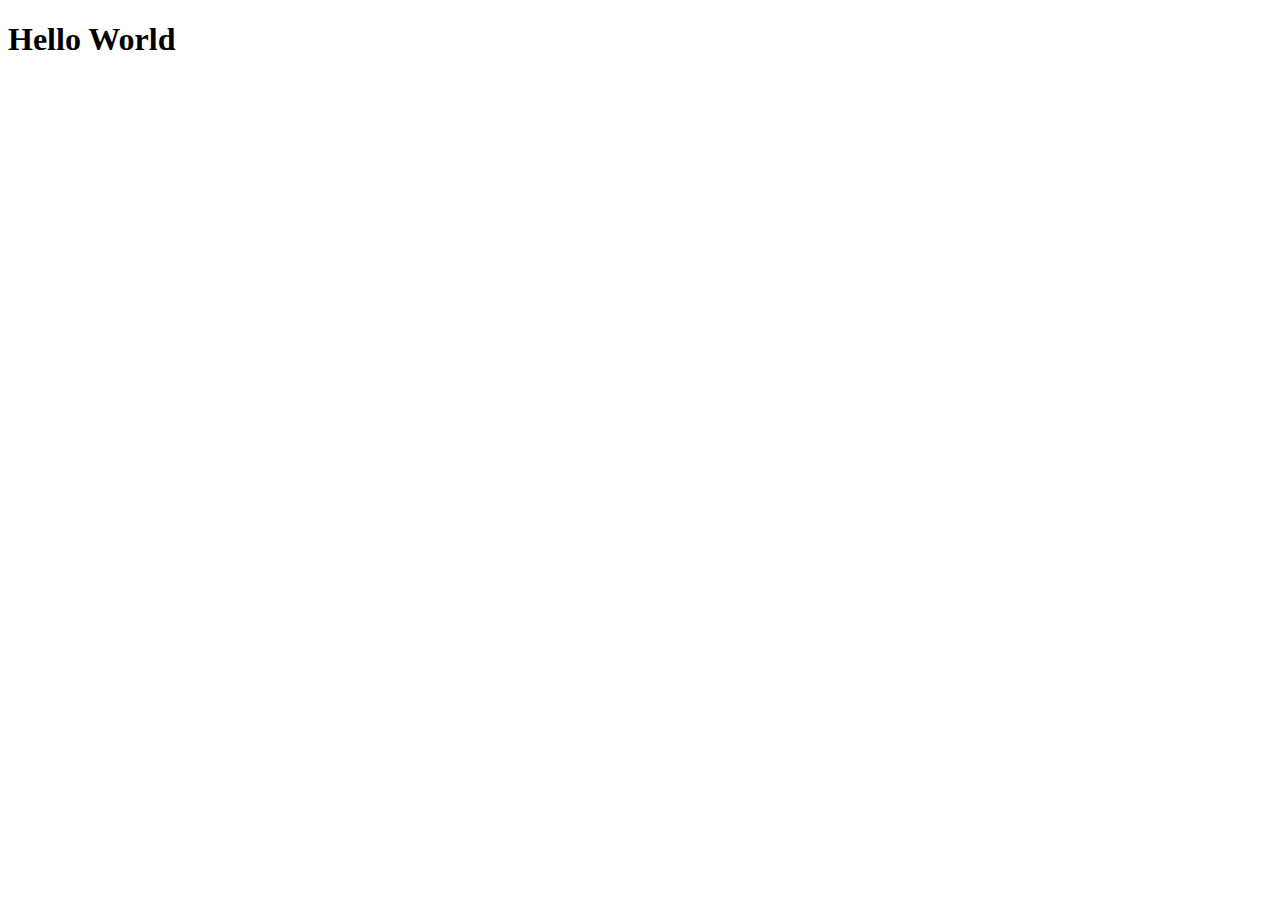
==== index.html @ 7e3162a3 "initial commit" ====
<!DOCTYPE html>
<html lang="en">
  <head>
    <meta charset="UTF-8" />
    <meta http-equiv="X-UA-Compatible" content="IE=edge" />
    <meta name="viewport" content="width=device-width, initial-scale=1.0" />
    <title>Final Project 2 Kelompok 3</title>
  </head>
  <body>
    <h1>Hello World</h1>
  </body>
</html>
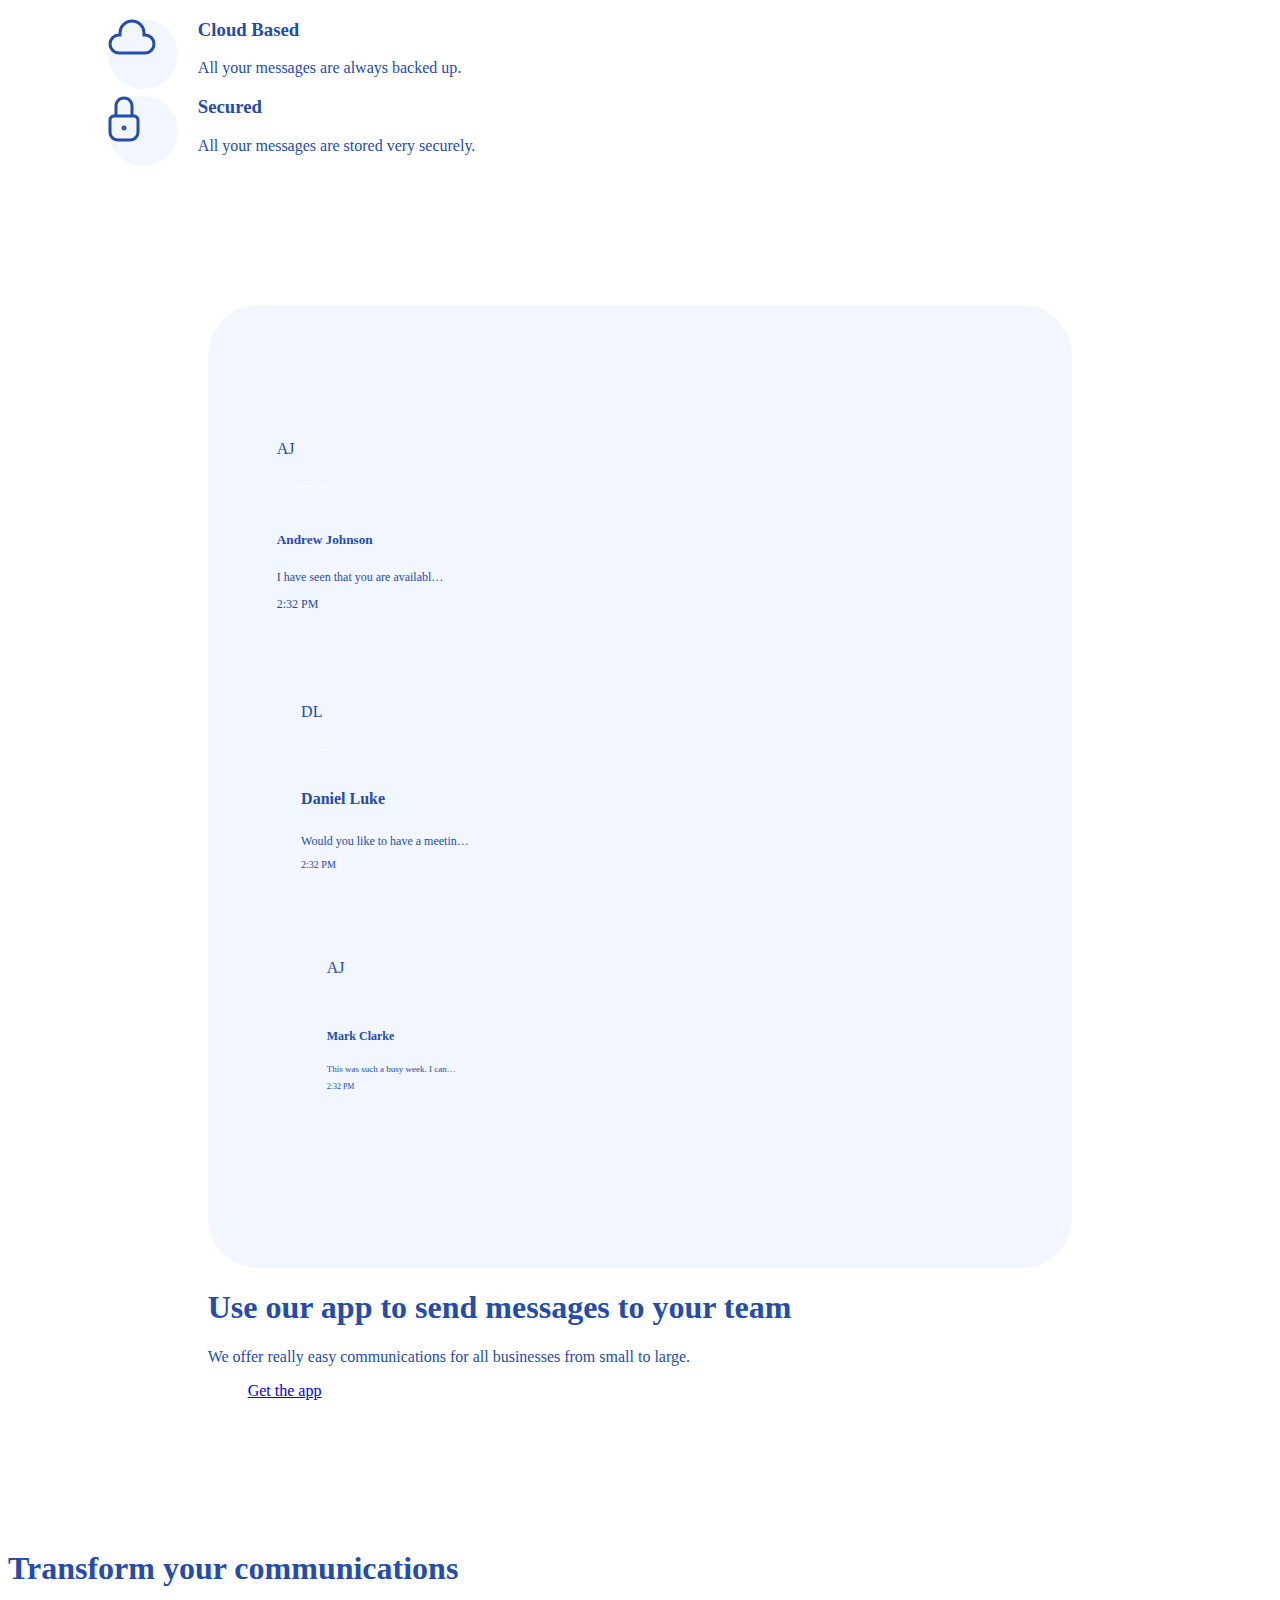
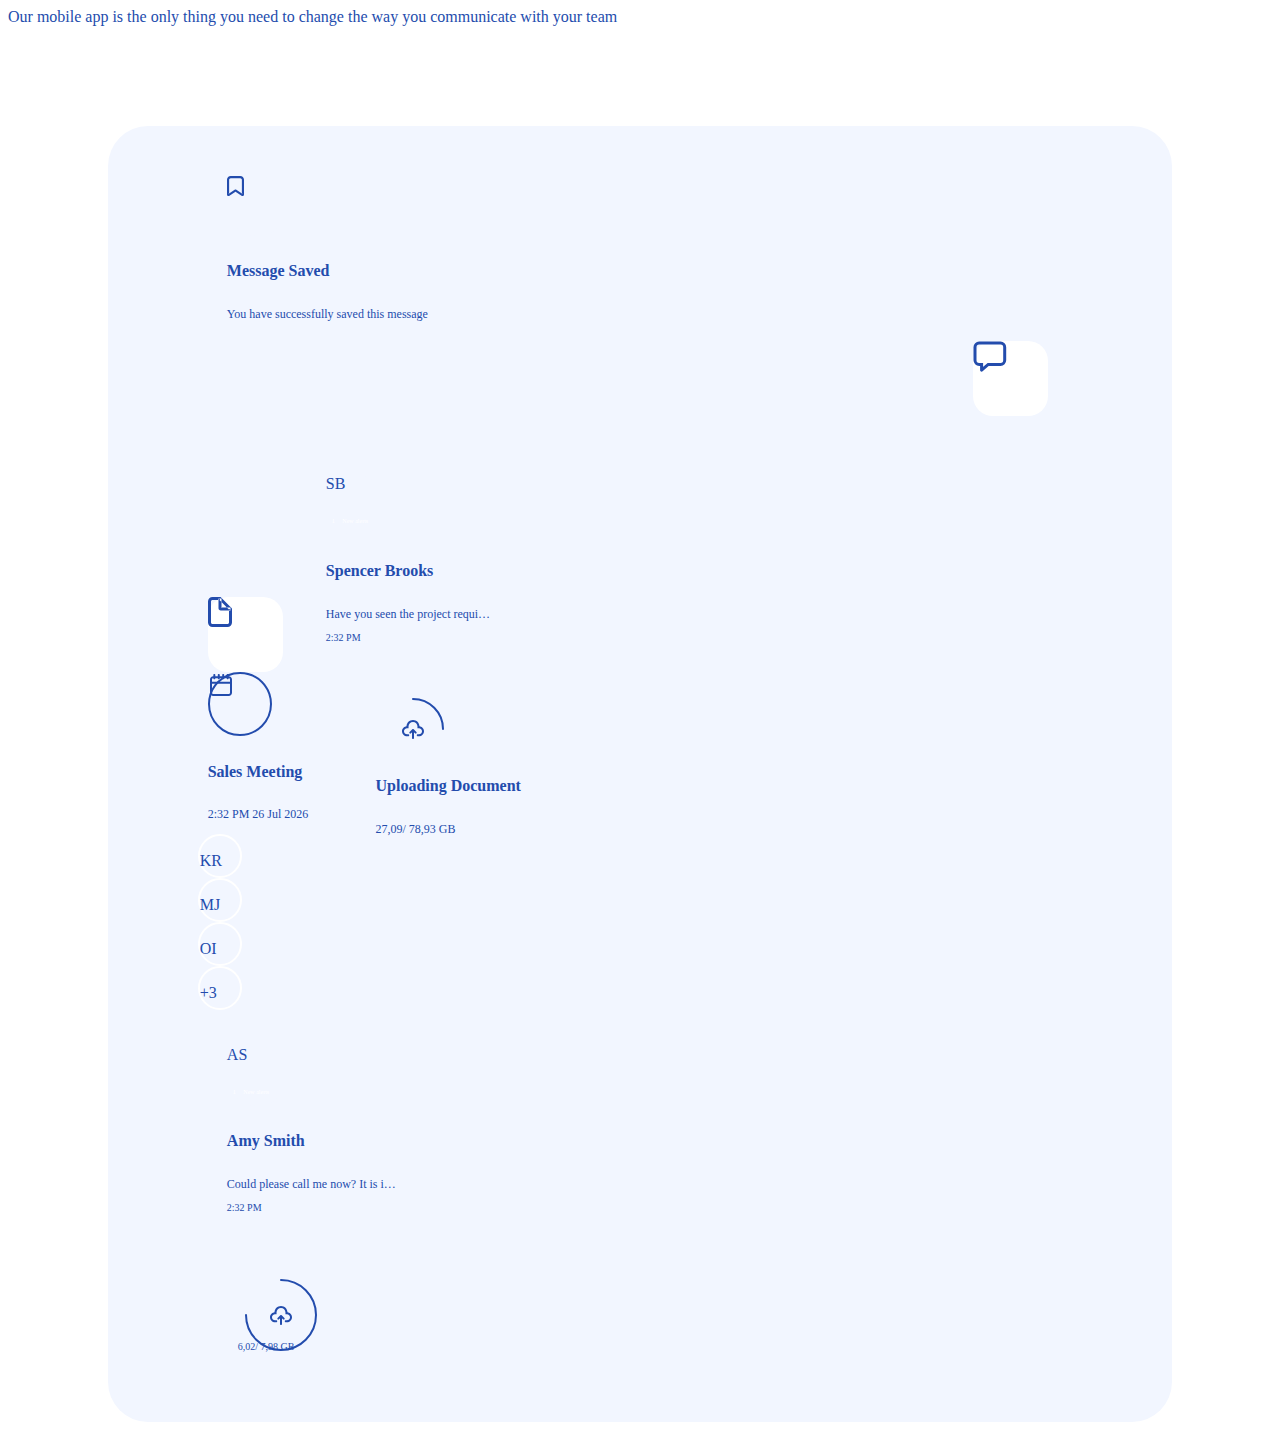
==== commit ed777485: "Features" ====
--- a/index.html
+++ b/index.html
@@ -5,8 +5,422 @@
     <meta http-equiv="X-UA-Compatible" content="IE=edge" />
     <meta name="viewport" content="width=device-width, initial-scale=1.0" />
     <title>Final Project 2 Kelompok 3</title>
+
+    <!-- download bootstrap 5 -->
+    <link
+      href="https://cdn.jsdelivr.net/npm/bootstrap@5.0.2/dist/css/bootstrap.min.css"
+      rel="stylesheet"
+      integrity="sha384-EVSTQN3/azprG1Anm3QDgpJLIm9Nao0Yz1ztcQTwFspd3yD65VohhpuuCOmLASjC"
+      crossorigin="anonymous"
+    />
+    <script
+      src="https://cdn.jsdelivr.net/npm/bootstrap@5.0.2/dist/js/bootstrap.bundle.min.js"
+      integrity="sha384-MrcW6ZMFYlzcLA8Nl+NtUVF0sA7MsXsP1UyJoMp4YLEuNSfAP+JcXn/tWtIaxVXM"
+      crossorigin="anonymous"
+      defer
+    ></script>
+
+    <!-- script js -->
+    <script src="features/features.js" defer></script>
+
+    <!--  -->
+    <link rel="stylesheet" href="index.css" />
+    <link rel="stylesheet" href="features/features.css" />
   </head>
   <body>
-    <h1>Hello World</h1>
+    <!-- section A -->
+
+    <!-- section B -->
+    <!-- features 1 -->
+    <div class="features1">
+      <div class="features1-top">
+        <div class="row row-cols-1 row-cols-md-2">
+          <!-- left -->
+          <div class="col col-topLeft d-flex align-items-center">
+            <div
+              class="features1-img d-flex align-items-center justify-content-center"
+            >
+              <img src="../assets/Icon-5.svg" alt="" />
+            </div>
+            <div class="features1-text">
+              <h3 class="m-0">Cloud Based</h3>
+              <p class="m-0">All your messages are always backed up.</p>
+            </div>
+          </div>
+
+          <!-- right -->
+          <div class="col col-topRight d-flex align-items-center">
+            <div
+              class="features1-img d-flex align-items-center justify-content-center"
+            >
+              <img src="../assets/Icon-4.svg" alt="" class="" />
+            </div>
+            <div class="features1-text">
+              <h3 class="m-0">Secured</h3>
+              <p class="m-0">All your messages are stored very securely.</p>
+            </div>
+          </div>
+        </div>
+      </div>
+
+      <!-- features 1 bottom -->
+      <div class="features1-bot">
+        <div class="card">
+          <div class="row g-5">
+            <!-- left -->
+            <div class="col-md-6 col-featuresLeft">
+              <!-- notif 1 -->
+              <div class="card card-message">
+                <div class="row g-0 messageFeature">
+                  <div
+                    class="col-3 d-flex align-items-center justify-content-center"
+                  >
+                    <div
+                      class="photoProfile d-flex align-items-center justify-content-center position-relative"
+                    >
+                      <p class="m-0">AJ</p>
+                      <span
+                        class="position-absolute top-0 start-100 bg-primary border border-light rounded-circle"
+                        >2
+                        <span class="visually-hidden">New alerts</span>
+                      </span>
+                    </div>
+                  </div>
+                  <div class="col-7 d-flex align-items-center">
+                    <div class="card-body pt-0 pb-0">
+                      <h5 class="card-title">Andrew Johnson</h5>
+                      <p class="card-text">
+                        I have seen that you are availabl…
+                      </p>
+                    </div>
+                  </div>
+                  <div class="col-2">
+                    <p id="messageTime">1:03 PM</p>
+                  </div>
+                </div>
+              </div>
+
+              <!-- notif 2 -->
+              <div class="card card-message-2">
+                <div class="row g-0 messageFeature">
+                  <div
+                    class="col-3 d-flex align-items-center justify-content-center"
+                  >
+                    <div
+                      class="photoProfile-2 d-flex align-items-center justify-content-center position-relative"
+                    >
+                      <p class="m-0">DL</p>
+                      <span
+                        class="position-absolute top-0 start-100 bg-primary border border-light rounded-circle"
+                        >1
+                        <span class="visually-hidden">New alerts</span>
+                      </span>
+                    </div>
+                  </div>
+                  <div class="col-7 d-flex align-items-center">
+                    <div class="card-body pt-0 pb-0">
+                      <h5 class="card-title" style="font-size: 16px">
+                        Daniel Luke
+                      </h5>
+                      <p class="card-text-2" style="font-size: 12px">
+                        Would you like to have a meetin…
+                      </p>
+                    </div>
+                  </div>
+                  <div class="col-2">
+                    <p style="font-size: 10px" id="messageTime2">5:27 AM</p>
+                  </div>
+                </div>
+              </div>
+
+              <!-- notif 3 -->
+              <div class="card card-message-3">
+                <div class="row g-0 messageFeature">
+                  <div
+                    class="col-3 d-flex align-items-center justify-content-center"
+                  >
+                    <div
+                      class="photoProfile-3 d-flex align-items-center justify-content-center position-relative"
+                    >
+                      <p class="m-0">AJ</p>
+                      <span
+                        class="position-absolute top-0 start-100 bg-primary border border-light rounded-circle"
+                        >4
+                        <span class="visually-hidden">New alerts</span>
+                      </span>
+                    </div>
+                  </div>
+                  <div class="col-7 d-flex align-items-center">
+                    <div class="card-body pt-0 pb-0">
+                      <h5 class="card-title" style="font-size: 12px">
+                        Mark Clarke
+                      </h5>
+                      <p class="card-text-3" style="font-size: 9px">
+                        This was such a busy week. I can…
+                      </p>
+                    </div>
+                  </div>
+                  <div class="col-2">
+                    <p style="font-size: 8px" id="messageTime3">1:03 PM</p>
+                  </div>
+                </div>
+              </div>
+            </div>
+            <!-- right -->
+            <div class="col-md-6 col-featuresRight d-flex align-items-center">
+              <div class="card-body">
+                <h1 class="card-title mb-4">
+                  Use our app to send messages to your team
+                </h1>
+                <p class="card-text mb-5">
+                  We offer really easy communications for all businesses from
+                  small to large.
+                </p>
+                <div class="button-feature">
+                  <a href="#" class="btn btn-outline-primary btn-feature"
+                    >Get the app</a
+                  >
+                </div>
+              </div>
+            </div>
+          </div>
+        </div>
+      </div>
+    </div>
+
+    <!-- features 2 -->
+    <div class="features2">
+      <div class="features2-top text-center">
+        <h1 class="mb-4">Transform your communications</h1>
+        <p class="w-50 m-auto">
+          Our mobile app is the only thing you need to change the way you
+          communicate with your team
+        </p>
+      </div>
+
+      <!-- features 2 bottom -->
+      <div class="features2-bot">
+        <div class="row">
+          <!-- left -->
+          <div class="col-md-5 d-flex align-items-center">
+            <div class="features2-left">
+              <div class="card card-message-4 me-0 mb-4">
+                <div class="row g-0 messageFeature">
+                  <div
+                    class="col-3 d-flex align-items-center justify-content-center"
+                  >
+                    <div
+                      class="photoProfile-2 d-flex align-items-center justify-content-center"
+                    >
+                      <img src="../assets/Shape.svg" alt="save" />
+                    </div>
+                  </div>
+                  <div class="col-9 d-flex align-items-center">
+                    <div class="card-body pt-0 pb-0">
+                      <h5 class="card-title" style="font-size: 16px">
+                        Message Saved
+                      </h5>
+                      <p class="card-text-2 mb-0" style="font-size: 12px">
+                        You have successfully saved this message
+                      </p>
+                    </div>
+                  </div>
+                </div>
+              </div>
+              <!--  -->
+              <div class="card-pesan">
+                <div
+                  class="card-body feature-file d-flex align-items-center justify-content-center"
+                >
+                  <img src="../assets/Icon-1.svg" alt="file" />
+                </div>
+              </div>
+            </div>
+          </div>
+
+          <!-- right -->
+          <div class="col-md-7 features2-right">
+            <!-- line 1 -->
+            <div class="line-1 mb-4">
+              <div
+                class="card-body feature-file d-flex align-items-center justify-content-center"
+                style="margin-right: 24px"
+              >
+                <img src="../assets/Icon.svg" alt="file" />
+              </div>
+
+              <!-- message feature 2 -->
+              <div class="card card-message-4">
+                <div class="row g-0 messageFeature">
+                  <div
+                    class="col-3 d-flex align-items-center justify-content-center"
+                  >
+                    <div
+                      class="photoProfile-2 d-flex align-items-center justify-content-center position-relative"
+                    >
+                      <p class="m-0">SB</p>
+                      <span
+                        class="position-absolute top-0 start-100 bg-primary border border-light rounded-circle"
+                        >1
+                        <span class="visually-hidden">New alerts</span>
+                      </span>
+                    </div>
+                  </div>
+                  <div class="col-7 d-flex align-items-center">
+                    <div class="card-body pt-0 pb-0">
+                      <h5 class="card-title" style="font-size: 16px">
+                        Spencer Brooks
+                      </h5>
+                      <p class="card-text-2 mb-0" style="font-size: 12px">
+                        Have you seen the project requi…
+                      </p>
+                    </div>
+                  </div>
+                  <div class="col-2">
+                    <p style="font-size: 10px" id="messageTime4">5:27 AM</p>
+                  </div>
+                </div>
+              </div>
+            </div>
+            <!-- line 2 -->
+            <div class="line-2 mb-4">
+              <div class="card">
+                <div class="card-body">
+                  <div class="card mb-3">
+                    <div class="row">
+                      <div class="col-3">
+                        <div
+                          class="card-body feature-cal d-flex align-items-center justify-content-center"
+                        >
+                          <img src="../assets/Shape-1.svg" alt="file" />
+                        </div>
+                      </div>
+                      <div class="col-9 d-flex align-items-center">
+                        <div class="card-body pt-0 pb-0 pe-0">
+                          <h5 class="card-title" style="font-size: 16px">
+                            Sales Meeting
+                          </h5>
+                          <p
+                            class="card-text-2 mb-0"
+                            style="font-size: 12px"
+                            id="messageTime5"
+                          >
+                            10:30 AM 05 May 2020
+                          </p>
+                        </div>
+                      </div>
+                    </div>
+                  </div>
+                  <div class="meeting d-flex">
+                    <div
+                      class="member-meet d-flex align-items-center justify-content-center"
+                    >
+                      <p class="m-0">KR</p>
+                    </div>
+                    <div
+                      class="member-meet d-flex align-items-center justify-content-center"
+                    >
+                      <p class="m-0">MJ</p>
+                    </div>
+                    <div
+                      class="member-meet d-flex align-items-center justify-content-center"
+                    >
+                      <p class="m-0">OI</p>
+                    </div>
+                    <div
+                      class="member-meet d-flex align-items-center justify-content-center"
+                    >
+                      <p class="m-0">+3</p>
+                    </div>
+                  </div>
+                </div>
+              </div>
+
+              <div class="card card-message-4" style="height: fit-content">
+                <div class="row g-0 messageFeature">
+                  <div
+                    class="col-3 d-flex align-items-center justify-content-center"
+                  >
+                    <div
+                      class="profileBorder d-flex align-items-center justify-content-center"
+                    >
+                      <div
+                        class="photoProfile-4 d-flex align-items-center justify-content-center"
+                      >
+                        <img src="../assets/Group 3.svg" alt="cloud" />
+                      </div>
+                    </div>
+                  </div>
+                  <div class="col-9 d-flex align-items-center">
+                    <div class="card-body pt-0 pb-0">
+                      <h5 class="card-title" style="font-size: 16px">
+                        Uploading Document
+                      </h5>
+                      <p class="card-text-2 mb-0" style="font-size: 12px">
+                        27,09/ 78,93 GB
+                      </p>
+                    </div>
+                  </div>
+                </div>
+              </div>
+            </div>
+
+            <!-- line 3 -->
+            <div class="line-3 mb-4">
+              <div class="card card-message-4" style="width: 300px">
+                <div class="row g-0 messageFeature">
+                  <div
+                    class="col-3 d-flex align-items-center justify-content-center"
+                  >
+                    <div
+                      class="photoProfile-2 d-flex align-items-center justify-content-center position-relative"
+                    >
+                      <p class="m-0">AS</p>
+                      <span
+                        class="position-absolute top-0 start-100 bg-primary border border-light rounded-circle"
+                        >1
+                        <span class="visually-hidden">New alerts</span>
+                      </span>
+                    </div>
+                  </div>
+                  <div class="col-7 d-flex align-items-center">
+                    <div class="card-body pt-0 pb-0">
+                      <h5 class="card-title" style="font-size: 16px">
+                        Amy Smith
+                      </h5>
+                      <p class="card-text-2 mb-0" style="font-size: 12px">
+                        Could please call me now? It is i…
+                      </p>
+                    </div>
+                  </div>
+                  <div class="col-2">
+                    <p style="font-size: 10px" id="messageTime6">5:27 AM</p>
+                  </div>
+                </div>
+              </div>
+            </div>
+            <!-- line 4 -->
+            <div class="line-4">
+              <div class="card">
+                <div
+                  class="profileBorder d-flex align-items-center justify-content-center"
+                >
+                  <div
+                    class="photoProfile-4 d-flex align-items-center justify-content-center"
+                  >
+                    <img src="../assets/Group 2.svg" alt="cloud" />
+                  </div>
+                </div>
+                <div class="card-body ps-0 pe-0 pb-0" style="margin-top: 10px">
+                  <p class="card-text" style="font-size: 10px">6,02/ 7,98 GB</p>
+                </div>
+              </div>
+            </div>
+          </div>
+        </div>
+      </div>
+    </div>
+    <!-- section C -->
+    <!-- section D -->
   </body>
 </html>
--- a/index.css
+++ b/index.css
@@ -0,0 +1,4 @@
+body {
+  color: #234cad;
+  max-width: 1440px;
+}
--- a/features/features.css
+++ b/features/features.css
@@ -0,0 +1,308 @@
+/* features 1 */
+/* top */
+.features1 {
+  margin-bottom: 150px;
+}
+
+.features1-top {
+  margin-bottom: 150px;
+  padding: 0 7.8vw;
+}
+
+.features1-img {
+  width: 70px;
+  height: 70px;
+  margin-right: 20px;
+  background-color: #f2f6ff;
+  border-radius: 50%;
+  float: left;
+}
+
+/* top left */
+.col-topLeft {
+  justify-content: start;
+}
+
+/* top right */
+.col-topRight {
+  justify-content: end;
+}
+
+/* bottom */
+.card {
+  border: none;
+}
+
+.features1-bot {
+  padding: 0 15.6vw;
+}
+
+.col-featuresLeft {
+  background-color: #f2f6ff;
+  padding: 7.8vw 3.9vw;
+  border-radius: 50px;
+}
+
+.btn-feature {
+  padding: 15px 40px;
+  border-radius: 30px;
+}
+
+/* message */
+.card-message {
+  padding: 1.5vw;
+  border-radius: 30px;
+  margin-bottom: 1.9vw;
+}
+
+.card-message-2 {
+  padding: 1.5vw;
+  border-radius: 30px;
+  margin: 0 1.9vw 1.9vw 1.9vw;
+}
+
+.card-message-3 {
+  padding: 1.5vw;
+  border-radius: 30px;
+  margin: 0 3.9vw 3.9vw 3.9vw;
+}
+
+.photoProfile {
+  background-color: #f2f6ff;
+  border-radius: 50%;
+  width: 70px;
+  height: 70px;
+}
+
+.photoProfile-2 {
+  background-color: #f2f6ff;
+  border-radius: 50%;
+  width: 60px;
+  height: 60px;
+}
+
+.photoProfile-3 {
+  background-color: #f2f6ff;
+  border-radius: 50%;
+  width: 50px;
+  height: 50px;
+}
+
+.photoProfile span {
+  font-size: 7px;
+  color: white;
+  padding: 5px 8px;
+  transform: translate(-70%, 10%);
+}
+
+.photoProfile-2 span {
+  font-size: 6px;
+  color: white;
+  padding: 4px 6px;
+  transform: translate(-70%, 10%);
+}
+
+.photoProfile-3 span {
+  font-size: 4px;
+  color: white;
+  padding: 3px 5px;
+  transform: translate(-70%, 10%);
+}
+
+.messageFeature .card-text {
+  font-size: 0.75rem;
+}
+
+.messageFeature .card-text-2 {
+  font-size: 0.6rem;
+  margin-bottom: 0;
+}
+
+.messageFeature .card-text-3 {
+  font-size: 0.5rem;
+  margin-bottom: 0;
+}
+
+.messageFeature .col-2 p {
+  font-size: 0.75rem;
+}
+
+/* features 2 */
+.features2-top {
+  margin-bottom: 100px;
+}
+
+.features2-bot {
+  margin: 0 7.8vw;
+  padding: 30px 7.8vw;
+  background-color: #f2f6ff;
+  border-radius: 40px;
+}
+
+/* left */
+.features2-bot .col-md-5 {
+  padding-right: 24px;
+  margin-bottom: 24px;
+}
+
+.card-pesan {
+  display: flex;
+  justify-content: end;
+}
+
+/* right */
+/* line-1 */
+.line-1 {
+  display: flex;
+  align-items: flex-end;
+}
+
+.feature-file {
+  width: 75px;
+  height: 75px;
+  padding: 0;
+  background-color: white;
+  flex: none;
+  border-radius: 20px;
+}
+
+.card-message-4 {
+  padding: 1.5vw;
+  border-radius: 20px;
+  margin-right: 7.8vw;
+}
+
+/* line-2 */
+.line-2 {
+  display: flex;
+}
+
+.line-2 .card {
+  border-radius: 20px;
+  flex: none;
+}
+
+.line-2 .card:nth-child(1) {
+  margin-right: 24px;
+}
+
+.feature-cal {
+  width: 60px;
+  height: 60px;
+  background-color: #f2f6ff;
+  border-radius: 50%;
+  border: 2px solid #234cad;
+}
+
+.member-meet {
+  background-color: #f2f6ff;
+  border-radius: 50%;
+  width: 40px;
+  height: 40px;
+  border: 2px solid white;
+  margin-left: -10px;
+}
+
+.member-meet p {
+  font-size: 1em;
+}
+
+.photoProfile-4 {
+  background-color: #f2f6ff;
+  border-radius: 50%;
+  width: 45px;
+  height: 45px;
+  padding: 7px;
+}
+
+/* line 4 */
+.line-4 .card {
+  padding: 30px;
+  width: fit-content;
+  border-radius: 20px;
+}
+
+/* Resnponsive */
+@media (max-width: 768px) {
+  .features1-top {
+    padding: 0 8vw;
+  }
+
+  .col-topLeft {
+    justify-content: center;
+    margin-bottom: 20px;
+  }
+
+  .col-topRight {
+    justify-content: center;
+  }
+
+  .button-feature {
+    display: flex;
+    justify-content: center;
+  }
+
+  /* feature layout */
+  /* left */
+  .features2-bot .col-md-5 {
+    padding: 0;
+    justify-content: center;
+  }
+
+  .card-pesan {
+    justify-content: center;
+  }
+
+  /* right */
+  /* line 1 */
+  .line-1 {
+    display: block;
+  }
+
+  .line-1 .feature-file {
+    margin-bottom: 24px;
+    margin-left: 40%;
+  }
+
+  .line-1 .card {
+    width: fit-content;
+    margin: auto;
+  }
+
+  /* line 2 */
+  .line-2 {
+    display: block;
+  }
+
+  .line-2 .card:nth-child(1) {
+    margin-bottom: 24px;
+    margin-left: auto;
+    margin-right: auto;
+    width: fit-content;
+  }
+
+  .line-2 .card:nth-child(2) {
+    width: fit-content;
+    margin: auto;
+  }
+
+  .line-2 .card-message-4 .card-body {
+    padding-right: 0;
+  }
+
+  /* line 3 */
+  .line-3 {
+    display: flex;
+    justify-content: center;
+  }
+
+  .line-3 .card {
+    margin-right: 0;
+  }
+
+  /* line 4 */
+  .line-4 {
+    display: flex;
+    justify-content: center;
+  }
+}
